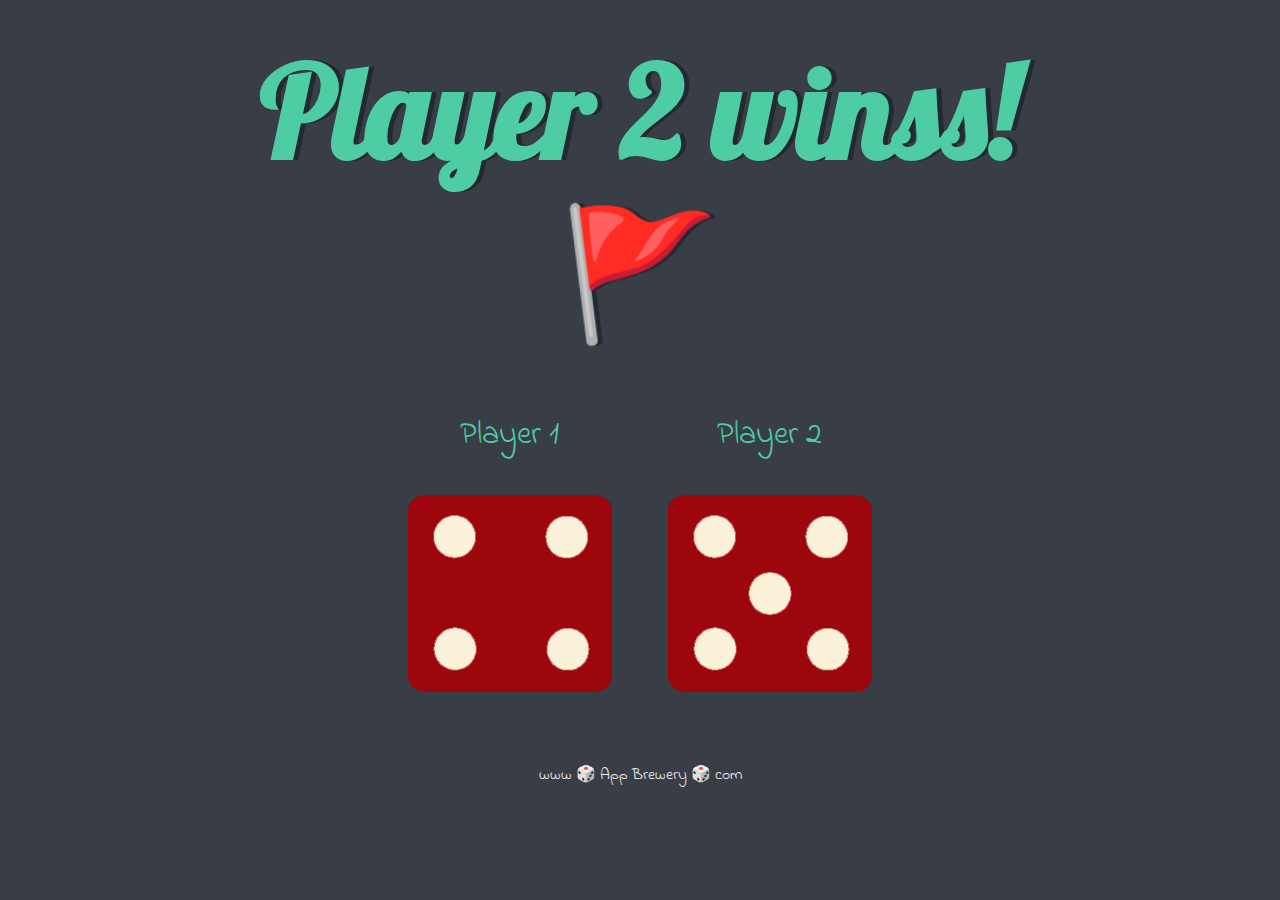
==== index.html @ c4bf1ab9 "Add files via upload" ====
<!DOCTYPE html>
<html lang="en" dir="ltr">
  <head>
    <meta charset="utf-8">
    <title>Dicee</title>
    <link rel="stylesheet" href="styles.css">
    <link href="https://fonts.googleapis.com/css?family=Indie+Flower|Lobster" rel="stylesheet">

  </head>
  <body>

    <div class="container">
      <h1>Refresh Me</h1>

      <div class="dice">
        <p>Player 1</p>
        <img class="img1" src="images/dice6.png">
      </div>

      <div class="dice">
        <p>Player 2</p>
        <img class="img2" src="images/dice6.png">
      </div>

    </div>


  </body>

  <footer>
    www 🎲 App Brewery 🎲 com
  </footer>
  <script src="index.js">

    
  </script>
</html>
---- styles.css ----
.container {
  width: 70%;
  margin: auto;
  text-align: center;
}

.dice {
  text-align: center;
  display: inline-block;

}

body {
  background-color: #393E46;
}

h1 {
  margin: 30px;
  font-family: 'Lobster', cursive;
  text-shadow: 5px 0 #232931;
  font-size: 8rem;
  color: #4ECCA3;
}

p {
  font-size: 2rem;
  color: #4ECCA3;
  font-family: 'Indie Flower', cursive;
}

img {
  width: 80%;
}

footer {
  margin-top: 5%;
  color: #EEEEEE;
  text-align: center;
  font-family: 'Indie Flower', cursive;

}
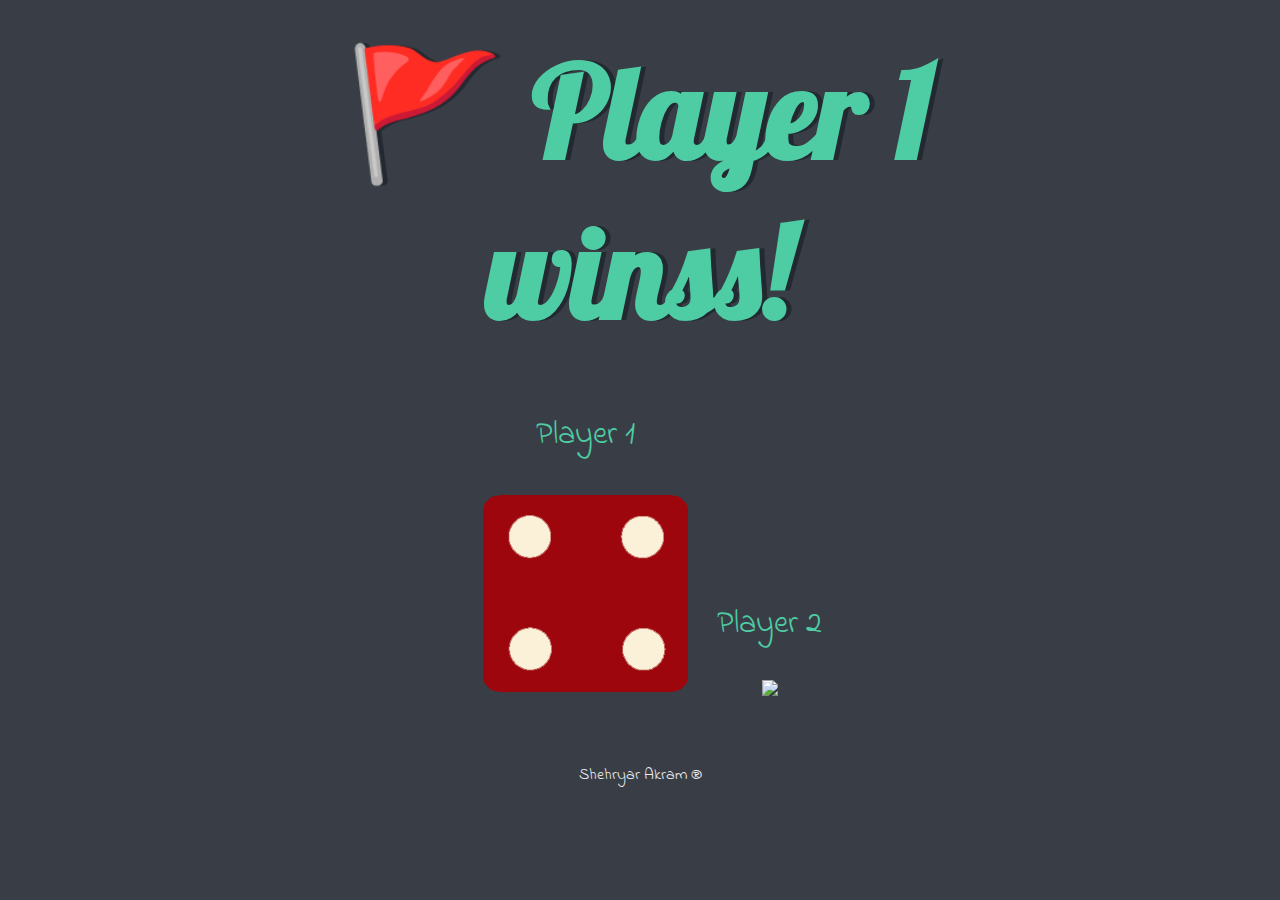
==== commit e0607909: "Update index.html" ====
--- a/index.html
+++ b/index.html
@@ -28,7 +28,7 @@
   </body>
 
   <footer>
-    www 🎲 App Brewery 🎲 com
+    Shehryar Akram ®
   </footer>
   <script src="index.js">
 
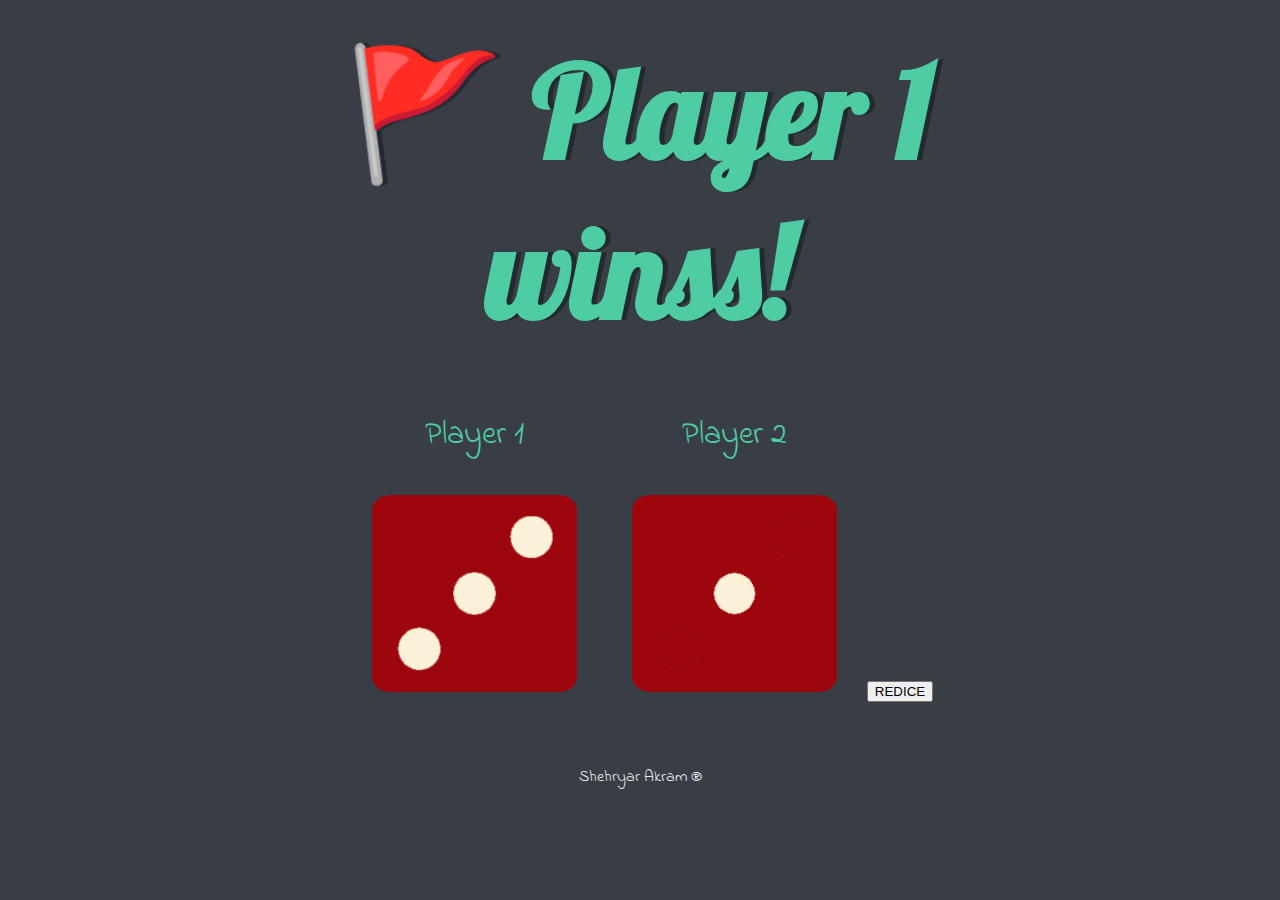
==== commit 1f74747f: "Update index.html" ====
--- a/index.html
+++ b/index.html
@@ -21,7 +21,7 @@
         <p>Player 2</p>
         <img class="img2" src="images/dice6.png">
       </div>
-
+   <input class="btn" type="button" value="REDICE" onClick="window.location.reload(true)"> 
     </div>
 
 
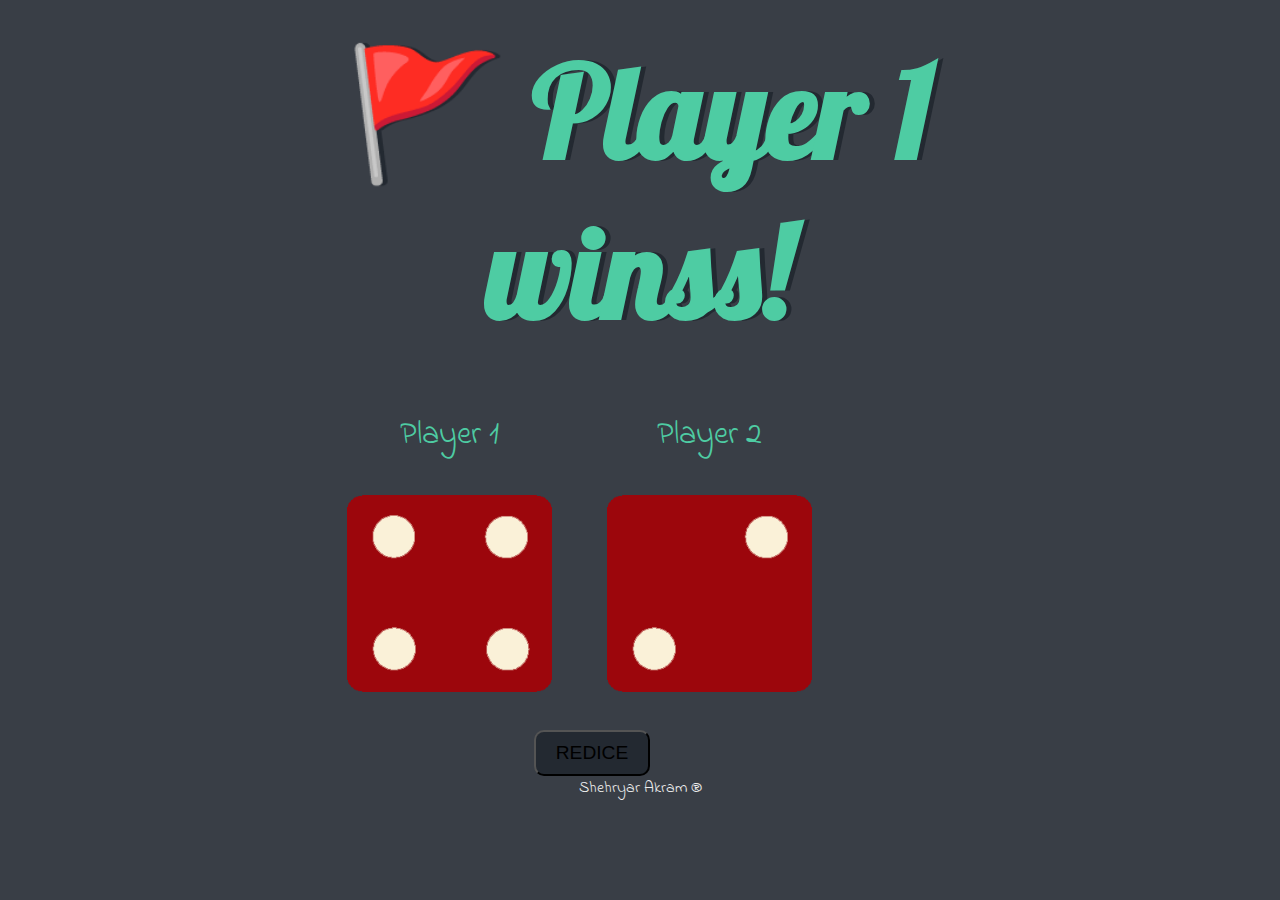
==== commit b00e38a1: "Update index.html" ====
--- a/index.html
+++ b/index.html
@@ -14,12 +14,12 @@
 
       <div class="dice">
         <p>Player 1</p>
-        <img class="img1" src="images/dice6.png">
+        <img class="img1" src="images/dice5.png">
       </div>
 
       <div class="dice">
         <p>Player 2</p>
-        <img class="img2" src="images/dice6.png">
+        <img class="img2" src="images/dice5.png">
       </div>
    <input class="btn" type="button" value="REDICE" onClick="window.location.reload(true)"> 
     </div>
--- a/styles.css
+++ b/styles.css
@@ -32,6 +32,16 @@
   width: 80%;
 }
 
+.btn{
+  background-color: #232931;
+  font-size: 1.2rem;
+  position: relative;
+  top: 63px;
+  right: 308px;
+  padding: 10px 20px;
+  border-radius: 10px;
+}
+
 footer {
   margin-top: 5%;
   color: #EEEEEE;
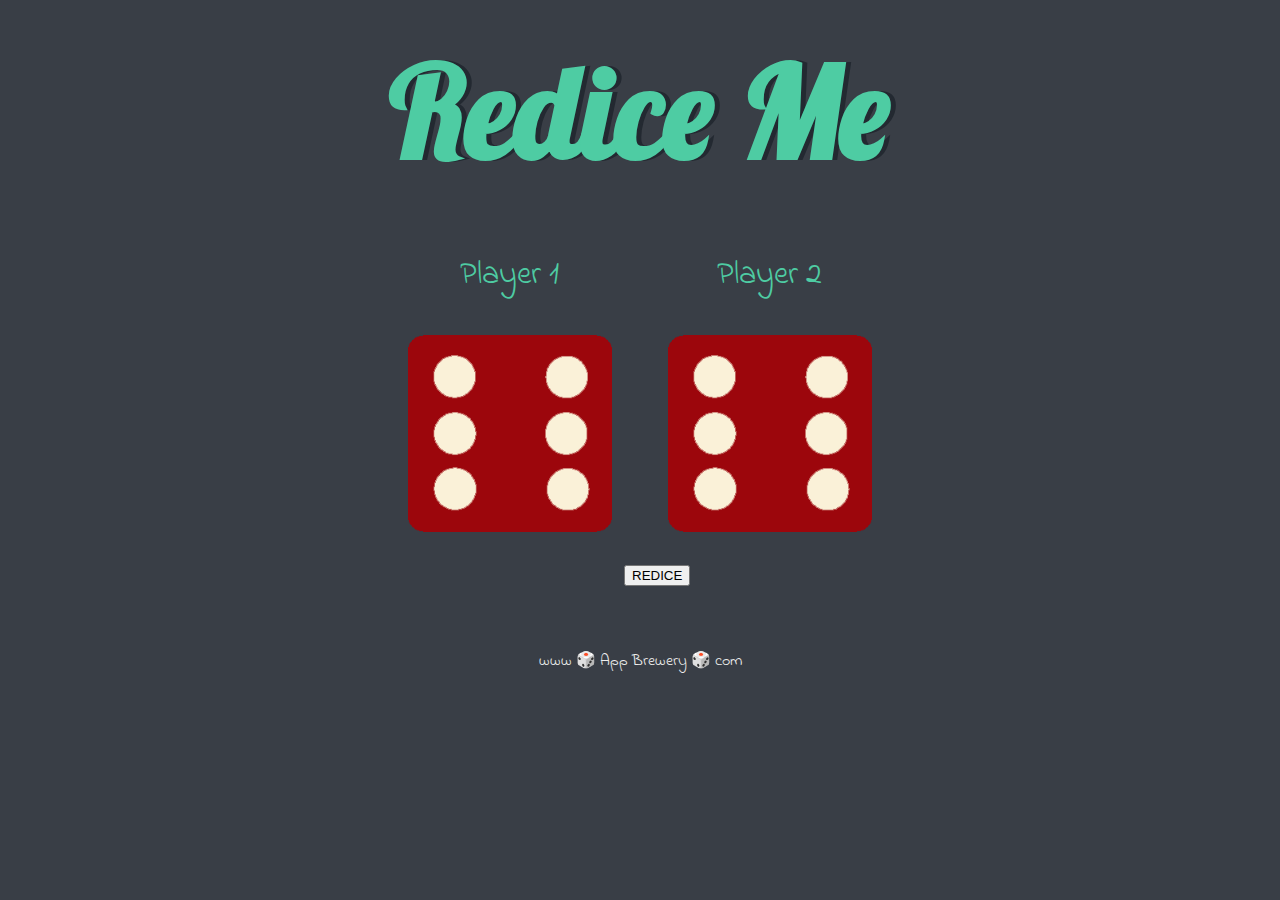
==== commit 2095ef4f: "Rename dicee.html to index.html" ====
--- a/index.html
+++ b/index.html
@@ -3,35 +3,38 @@
   <head>
     <meta charset="utf-8">
     <title>Dicee</title>
+    <!-- CSS only -->
+<link href="https://cdn.jsdelivr.net/npm/bootstrap@5.2.0-beta1/dist/css/bootstrap.min.css" rel="stylesheet" integrity="sha384-0evHe/X+R7YkIZDRvuzKMRqM+OrBnVFBL6DOitfPri4tjfHxaWutUpFmBp4vmVor" crossorigin="anonymous">
     <link rel="stylesheet" href="styles.css">
     <link href="https://fonts.googleapis.com/css?family=Indie+Flower|Lobster" rel="stylesheet">
+    
 
   </head>
   <body>
 
     <div class="container">
-      <h1>Refresh Me</h1>
+      <h1>Redice Me</h1>
 
       <div class="dice">
+        
         <p>Player 1</p>
-        <img class="img1" src="images/dice5.png">
+        <img class="img1" src="images/dice6.png">
       </div>
 
       <div class="dice">
+        
         <p>Player 2</p>
-        <img class="img2" src="images/dice5.png">
+        <img class="img2" src="images/dice6.png">
       </div>
-   <input class="btn" type="button" value="REDICE" onClick="window.location.reload(true)"> 
+
     </div>
 
+    <button type="button" class="button btn btn-secondary" onclick="refresh()">REDICE</button>
 
   </body>
+  <script src="index.js"></script>
 
   <footer>
-    Shehryar Akram ®
+    www 🎲 App Brewery 🎲 com
   </footer>
-  <script src="index.js">
-
-    
-  </script>
 </html>
--- a/styles.css
+++ b/styles.css
@@ -31,15 +31,11 @@
 img {
   width: 80%;
 }
+.button{
+  
+    margin-left: 616px;
+    margin-top: 25px;
 
-.btn{
-  background-color: #232931;
-  font-size: 1.2rem;
-  position: relative;
-  top: 63px;
-  right: 308px;
-  padding: 10px 20px;
-  border-radius: 10px;
 }
 
 footer {
